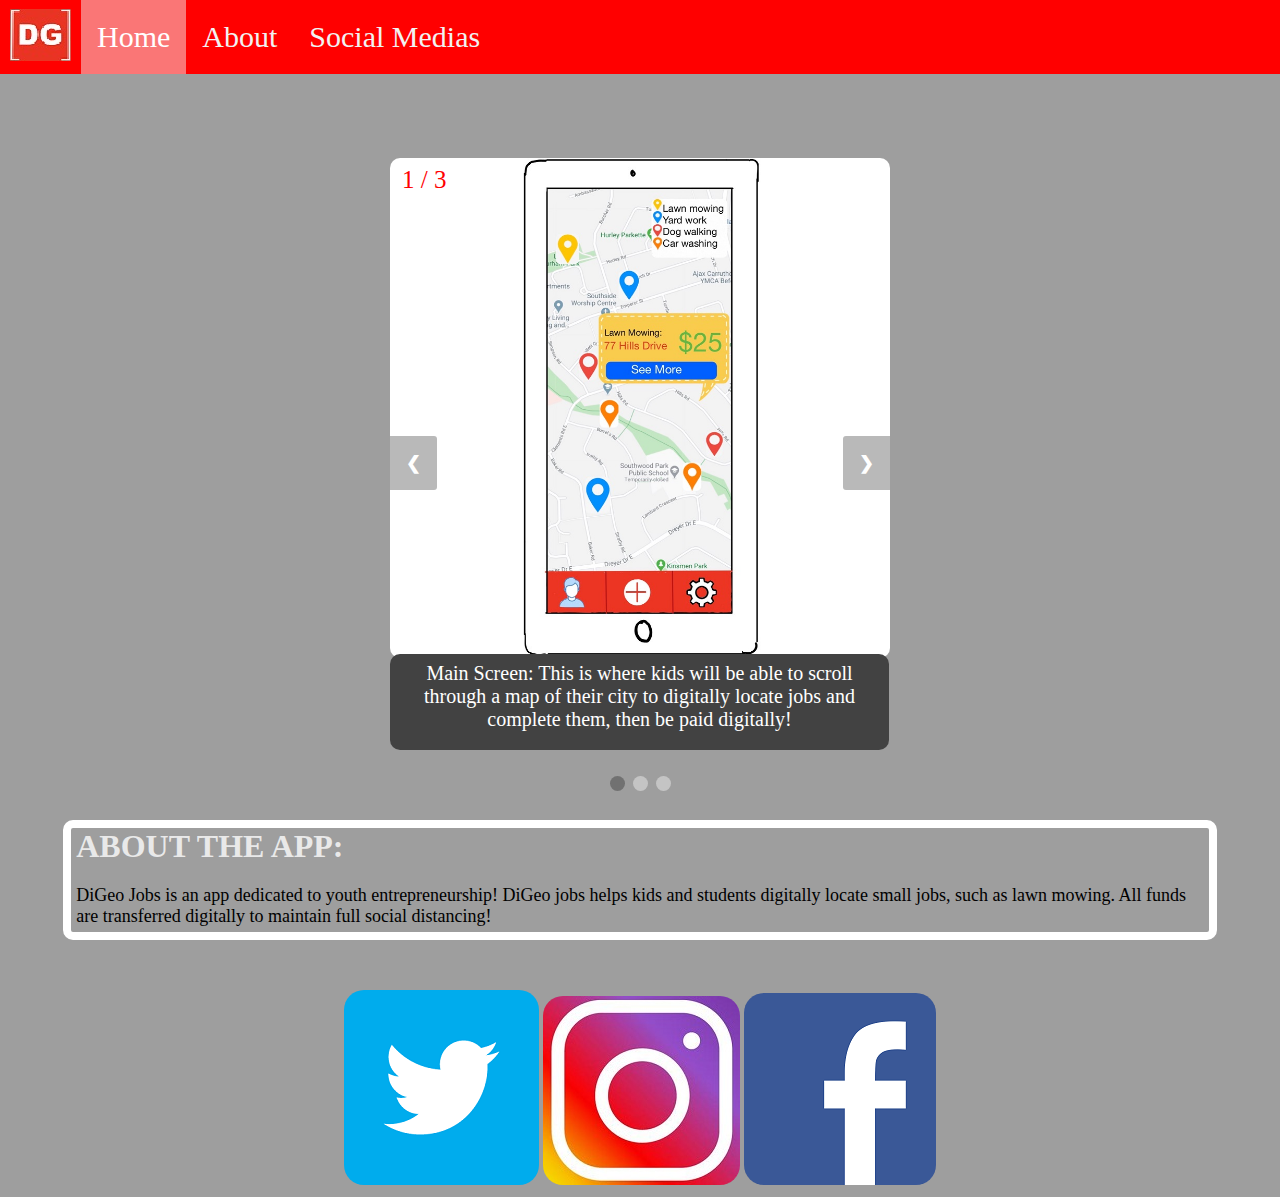
==== index.html @ 7658be0a "first commit" ====
<!DOCTYPE html>
<html>
    <head>
        <link href="resources/css/index.css" type="text/css" rel="stylesheet">
        <link href="resources/pics/DiGeo Logo.jpg" type="image/x-icon"  rel="shortcut icon"/>
        <link rel="stylesheet" href="https://cdnjs.cloudflare.com/ajax/libs/font-awesome/4.7.0/css/font-awesome.min.css">
        <title>DiGeo Jobs</title>
    </head>

    <body class = "main">
        <div class="topnav" id="myTopnav">
            <a href ="DiGeo_Index.html" class = "Logo"><img src = "resources/pics/DiGeo Logo.jpg"></a>
                <a href="./DiGeo_Index.html" class = "active">Home</a> 
                <a href="./about.html">About</a>
                <a href="./medias.html">Social Medias</a> 
                <a href="javascript:void(0);" class="icon" onclick="myFunction()">
                    <i class="fa fa-bars"></i>
                </a>    
        </div>

        <script>
            function myFunction() 
            {
                var x = document.getElementById("myTopnav");
                if (x.className === "topnav") {
                    x.className += " responsive";
                } else {
                    x.className = "topnav";
                }
            }
        </script>

        <div class="slideshow-container">
            <div class="mySlides fade">
            <div class="numbertext">1 / 3</div>
            <img src="resources/pics/MainScreen.JPG" style="width:100%" class="slideImg">
            <div class="text">Main Screen: This is where kids will be able to scroll through a map of their city to digitally locate jobs and complete them, then be paid digitally!</div>
            </div>
        
            <div class="mySlides fade">
            <div class="numbertext">2 / 3</div>
            <img src="resources/pics/PersonalStats.JPG" style="width:100%" class="slideImg">
            <div class="text">Personal Profile: This is where kids will be able to see various earnings stats, form a business plan generated by the app's algorithms, and more!</div>
            </div>
        
            <div class="mySlides fade">
            <div class="numbertext">3 / 3</div>
            <img src="resources/pics/SpecialEvent.JPG" style="width:100%" class="slideImg">
            <div class="text">Sponsored Events: We will partner with businesses to create special events that make working feel like a game and help kids get additional rewards for completing jobs!</div>
            </div>
        
            <a class="prev" onclick="plusSlides(-1)">&#10094;</a>
            <a class="next" onclick="plusSlides(1)">&#10095;</a>
        </div>
        <br>
        
        <div style="text-align:center">
            <span class="dot" onclick="currentSlide(1)"></span>
            <span class="dot" onclick="currentSlide(2)"></span>
            <span class="dot" onclick="currentSlide(3)"></span>
        </div>

        <script>
            var slideIndex = 1;
            showSlides(slideIndex);

            function plusSlides(n) {
                showSlides(slideIndex += n);
            }

            function currentSlide(n) {
                showSlides(slideIndex = n);
            }

            function showSlides(n) {
                var i;
                var slides = document.getElementsByClassName("mySlides");
                var dots = document.getElementsByClassName("dot");
                if (n > slides.length) {slideIndex = 1}
                if (n < 1) {slideIndex = slides.length}
                for (i = 0; i < slides.length; i++) {
                    slides[i].style.display = "none";
                }
                for (i = 0; i < dots.length; i++) {
                    dots[i].className = dots[i].className.replace(" active", "");
                }
                slides[slideIndex-1].style.display = "block";
                dots[slideIndex-1].className += " active";
            }
        </script>


        <div class="aboutSection">
            <h1>ABOUT THE APP:</h1>
            <p>DiGeo Jobs is an app dedicated to youth entrepreneurship! DiGeo jobs helps kids and students digitally locate small jobs, such as lawn mowing. All funds are transferred
                digitally to maintain full social distancing!
            </p>
        </div>


        <div class="mediaLogos">
            <div class="medLogo">
                <a href ="https://twitter.com/digeojobs" target="_blank"><img src = "resources/pics/twitterLogo.png"></a>
            </div>
            <div class="medLogo">
                <a href ="https://www.instagram.com/digeojobs/" target="_blank"><img src = "resources/pics/instagramLogo.jpg"></a>
            </div>
            <div class="medLogo">
                <a href ="https://www.facebook.com/DiGeo-Jobs-112743773742131/" target="_blank"><img src = "resources/pics/facebookLogo.png"></a>
            </div>
          </div>


    </body>


</html>
---- resources/css/index.css ----
.main {
    background-color: rgb(158, 158, 158);
} 
  .topnav {
    background-color: rgb(255, 0, 0);
    overflow: hidden;
    position: absolute;
    width: 100%;
    margin: 0;
    top: 0; 
    right: 0;
    left: 0;
    z-index: 1;
  }


  .topnav a {
    float: left;
    display: block;
    color: #f2f2f2;
    text-align: center;
    padding: 20px 16px;
    text-decoration: none;
    font-size: 30px;
  }

.topnav a.Logo {
    float: left;
    display: block;
    color: #f2f2f2;
    text-align: center;
    padding: 9px 10px 6px 10px;
    text-decoration: none;
    font-size: 30px;
    
}

  .topnav a:hover {
    background-color: #ddd;
    color: black;
  }

  .topnav a.Logo:hover {
      background-color: red;
  }
  
  .topnav a.active {
    background-color: rgb(250, 118, 118);
    color: white;
  }
  
  .topnav .icon {
    display: none;
  }

  
/* When the screen is less than 600 pixels wide, hide all links, except for the first one ("Home"). Show the link that contains should open and close the topnav (.icon) */
@media screen and (max-width: 600px) {
    .topnav a:not(:first-child) {display: none;}
    .topnav a.icon {
      float: right;
      display: block;
    }
  }
  
  /* The "responsive" class is added to the topnav with JavaScript when the user clicks on the icon. This class makes the topnav look good on small screens (display the links vertically instead of horizontally) */
  @media screen and (max-width: 600px) {
    .topnav.responsive {position: relative;}
    .topnav.responsive a.icon {
      position: absolute;
    top: 0; 
    right: 0;
        
    }
    .topnav.responsive a {
      float: none;
      display: block;
      text-align: left;
    }

    .topnav.responsive {
        overflow: hidden;
    position: absolute;
    width: 100%;
    margin: 0;
    top: 0; 
    right: 0;
    left: 0;
    }
  }

  
}
/*IMAGES*/
  * {box-sizing:border-box}

  /* Slideshow container */
  .slideshow-container {
    max-width: 500px; 
    height: auto;
    width:100%;
    display: block;
    position: relative;
    margin: auto;
    top: 150px;
  }


  .slideImg {
      z-index: 2;
      border-radius: 10px;
  }
  
  /* Hide the images by default */
  .mySlides {
    display: none;
  }
  
  /* Next & previous buttons */
  .prev, .next {
    cursor: pointer;
    position: absolute;
    top: 50%;
    width: auto;
    margin-top: -22px;
    padding: 16px;
    color: white;
    background-color: rgb(185, 185, 185);
    font-weight: bold;
    font-size: 18px;
    transition: 0.6s ease;
    border-radius: 0 3px 3px 0;
    user-select: none;
  }

  
  /* Position the "next button" to the right */
  .next {
    right: 0;
    border-radius: 3px 0 0 3px;
  }
  
  /* On hover, add a black background color with a little bit see-through */
  .prev:hover, .next:hover {
    background-color: rgba(0,0,0,0.8);
  }
  
  /* Caption text */
  .text {
    position: relative;
    background-color: rgb(66, 66, 66);
    border-radius:10px;
    color: #ffffff;
    font-size: 20px;
    padding: 8px 12px;
    position: relative;
    bottom: 8px;
    width: 95%;
    height: 80px;
    text-align: center;
  }
  
  /* Number text (1/3 etc) */
  .numbertext {
    color: #ff0000;
    font-size: 25px;
    padding: 8px 12px;
    position: absolute;
    top: 0;
  }
  
  /* The dots/bullets/indicators */
  .dot {
    position: relative;
    top: 150px;
    cursor: pointer;
    height: 15px;
    width: 15px;
    margin: 0 2px;
    background-color: rgb(196, 196, 196);
    border-radius: 50%;
    display: inline-block;
    transition: background-color 0.6s ease;
  }
  
  .active, .dot:hover {
    background-color: #717171;
  }
  
  /* Fading animation */
  .fade {
    -webkit-animation-name: fade;
    -webkit-animation-duration: 1.5s;
    animation-name: fade;
    animation-duration: 1.5s;
  }
  
  @-webkit-keyframes fade {
    from {opacity: .4}
    to {opacity: 1}
  }
  
  @keyframes fade {
    from {opacity: .4}
    to {opacity: 1}
  }



    .aboutSection {
        height: auto;
        width:90%;
        display: block;
        position: relative;
        margin: auto;
        top: 175px;
        border: 8px solid #ffffff;
        border-radius: 10px;
        margin-bottom: 225px;
    }

    .aboutSection h1 {
        margin: 0px 5px 10px 5px;
        color: rgba(255, 255, 255, 0.795);
    }

    .aboutSection p {
        margin: 20px 5px 5px 5px;
        font-size: 18px;
    }

.mediaLogos{
    text-align: center;
}
.medLogo{
    display: inline-flex;
    justify-content: center;
    flex-wrap: wrap;    
}

.medLogo img {
    border-radius: 20px;
}
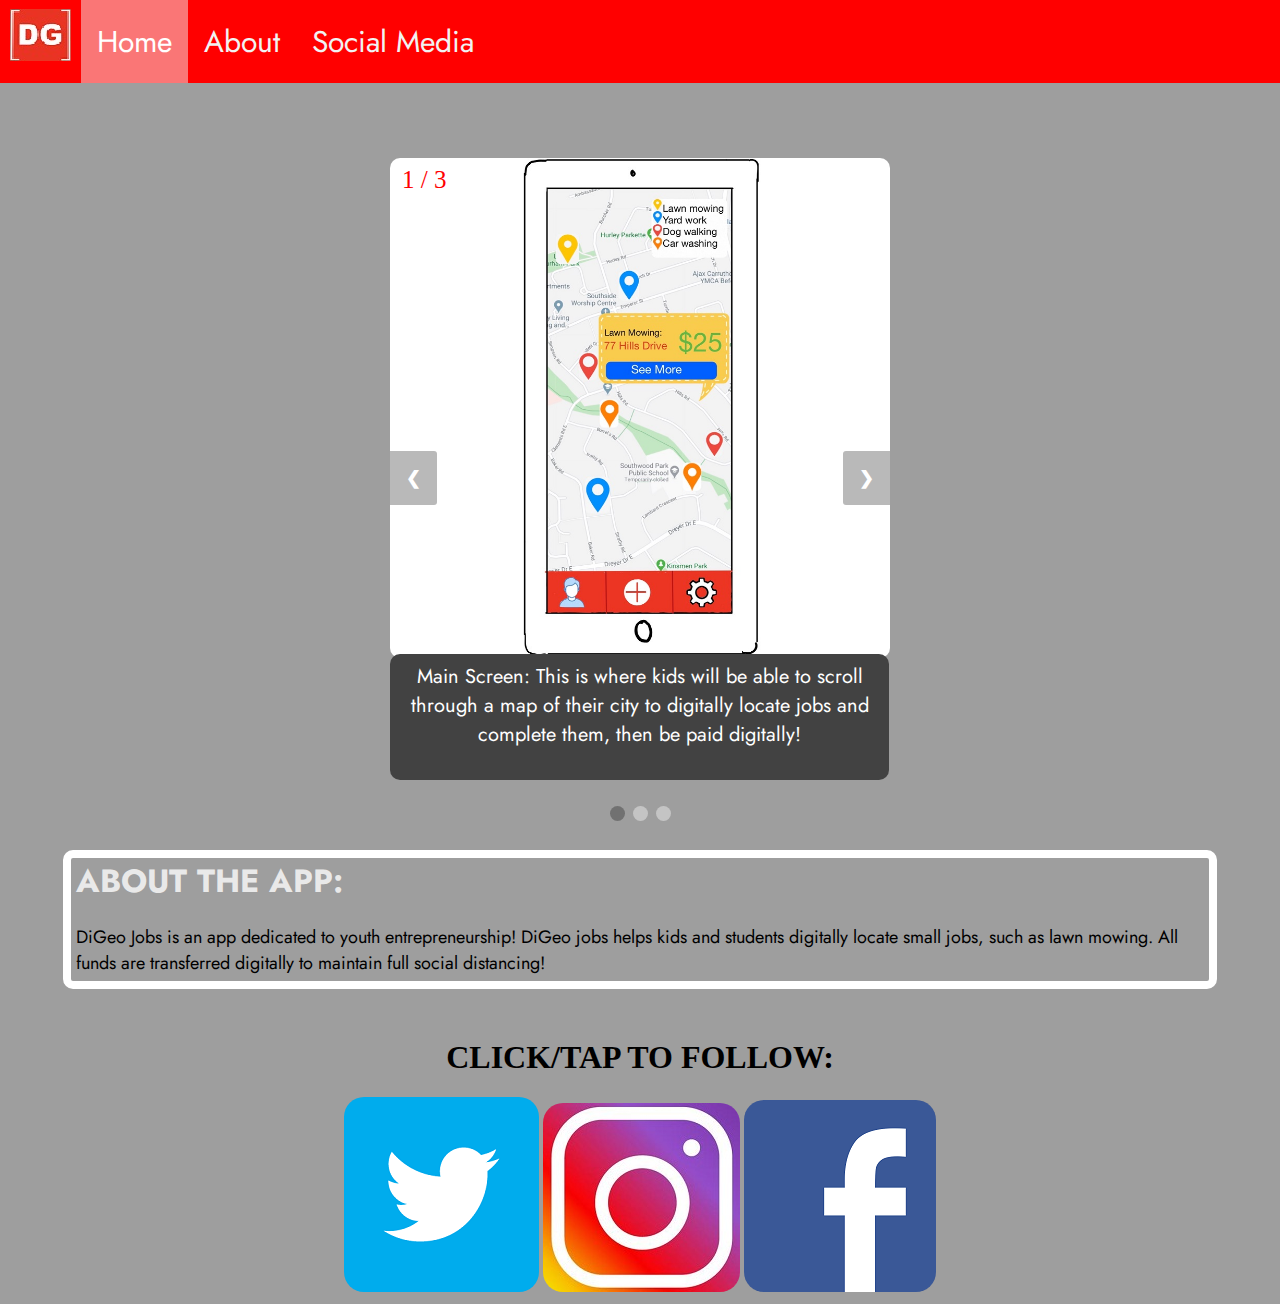
==== commit 4e3156f4: "Update index.html" ====
--- a/index.html
+++ b/index.html
@@ -3,16 +3,17 @@
     <head>
         <link href="resources/css/index.css" type="text/css" rel="stylesheet">
         <link href="resources/pics/DiGeo Logo.jpg" type="image/x-icon"  rel="shortcut icon"/>
+        <link href="https://fonts.googleapis.com/css2?family=Jost:wght@500&display=swap" rel="stylesheet">
         <link rel="stylesheet" href="https://cdnjs.cloudflare.com/ajax/libs/font-awesome/4.7.0/css/font-awesome.min.css">
         <title>DiGeo Jobs</title>
     </head>
 
     <body class = "main">
         <div class="topnav" id="myTopnav">
-            <a href ="DiGeo_Index.html" class = "Logo"><img src = "resources/pics/DiGeo Logo.jpg"></a>
-                <a href="./DiGeo_Index.html" class = "active">Home</a> 
+            <a href ="index.html" class = "Logo"><img src = "resources/pics/DiGeo Logo.jpg"></a>
+                <a href="./index.html" class = "active">Home</a> 
                 <a href="./about.html">About</a>
-                <a href="./medias.html">Social Medias</a> 
+                <a href="./medias.html">Social Media</a> 
                 <a href="javascript:void(0);" class="icon" onclick="myFunction()">
                     <i class="fa fa-bars"></i>
                 </a>    
@@ -99,6 +100,7 @@
 
 
         <div class="mediaLogos">
+            <h1>CLICK/TAP TO FOLLOW:</h1>
             <div class="medLogo">
                 <a href ="https://twitter.com/digeojobs" target="_blank"><img src = "resources/pics/twitterLogo.png"></a>
             </div>
@@ -114,4 +116,4 @@
     </body>
 
 
-</html>+</html>
--- a/resources/css/index.css
+++ b/resources/css/index.css
@@ -22,6 +22,7 @@
     padding: 20px 16px;
     text-decoration: none;
     font-size: 30px;
+    font-family: 'Jost', sans-serif;
   }
 
 .topnav a.Logo {
@@ -152,11 +153,12 @@
     border-radius:10px;
     color: #ffffff;
     font-size: 20px;
+    font-family: 'Jost', sans-serif;
     padding: 8px 12px;
     position: relative;
     bottom: 8px;
     width: 95%;
-    height: 80px;
+    height: 110px;
     text-align: center;
   }
   
@@ -222,11 +224,13 @@
     .aboutSection h1 {
         margin: 0px 5px 10px 5px;
         color: rgba(255, 255, 255, 0.795);
+        font-family: 'Jost', sans-serif;
     }
 
     .aboutSection p {
         margin: 20px 5px 5px 5px;
         font-size: 18px;
+        font-family: 'Jost', sans-serif;
     }
 
 .mediaLogos{
@@ -240,4 +244,4 @@
 
 .medLogo img {
     border-radius: 20px;
-}+}
